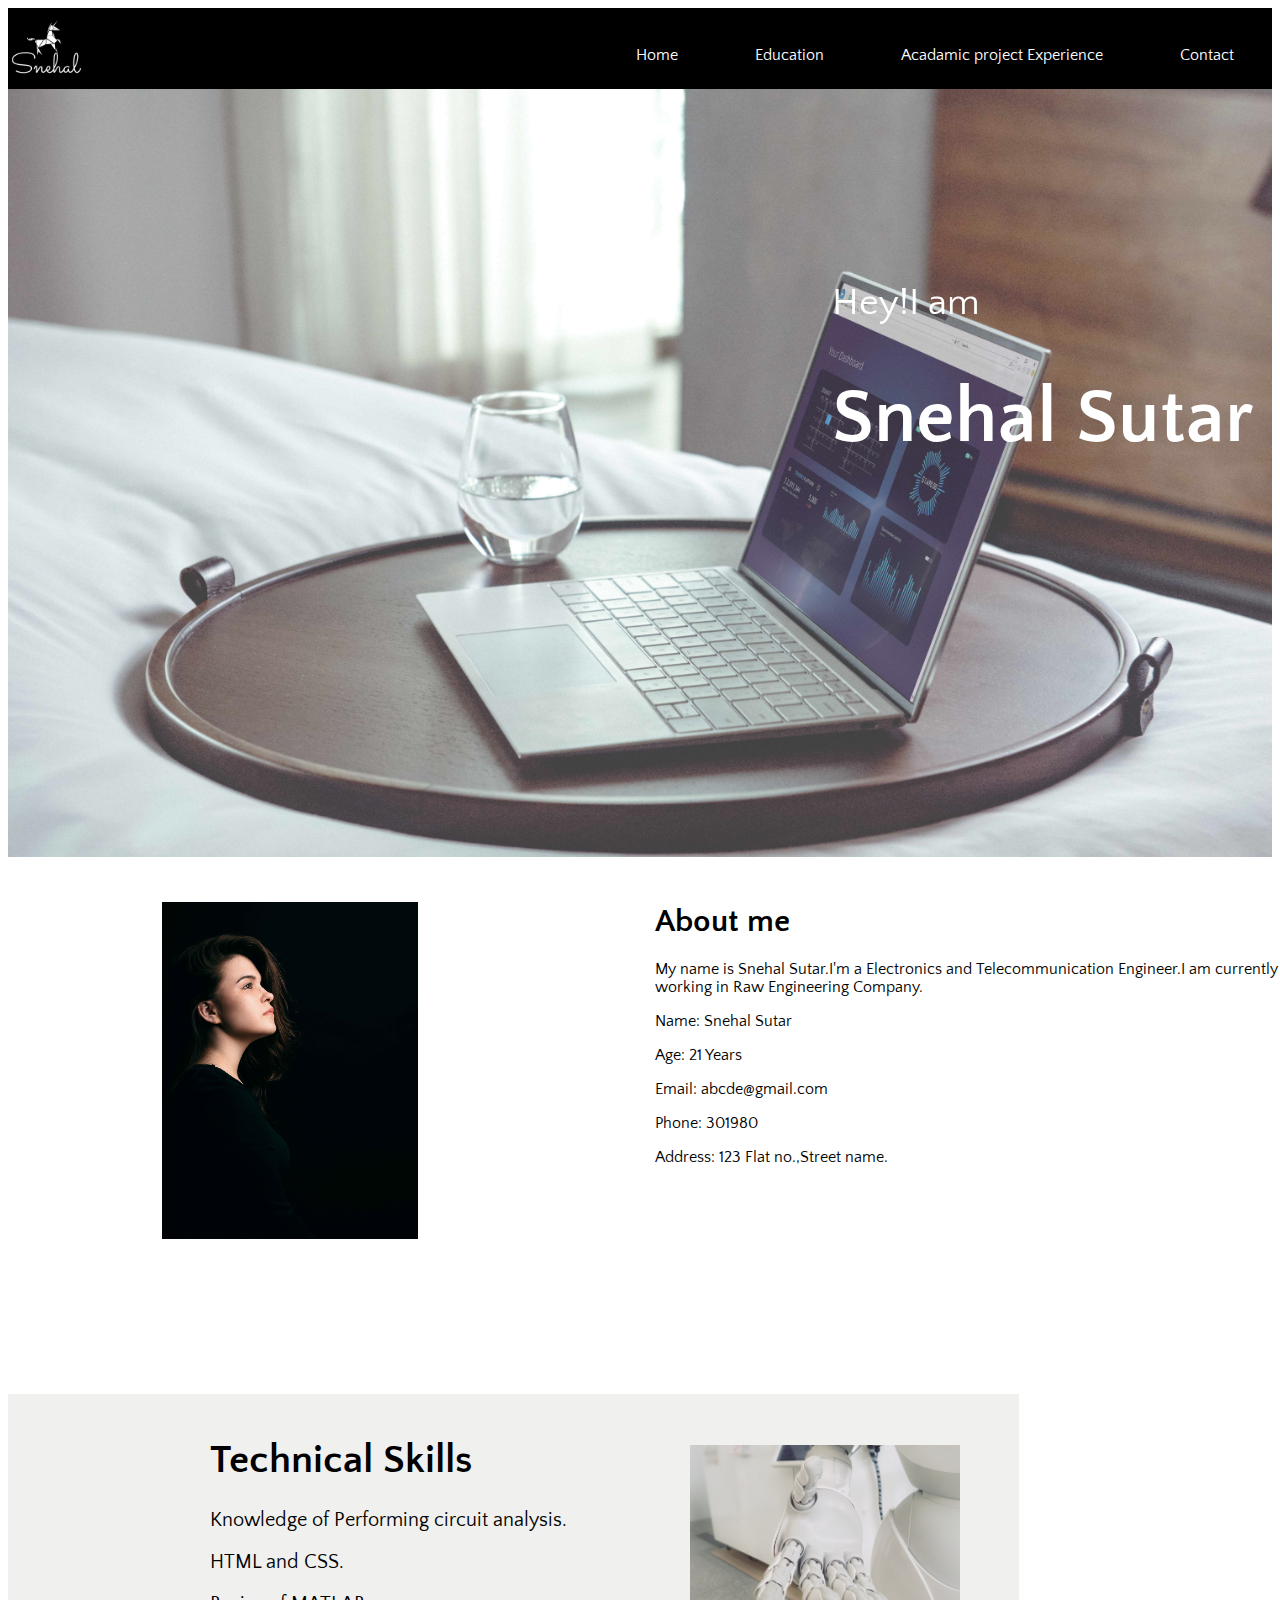
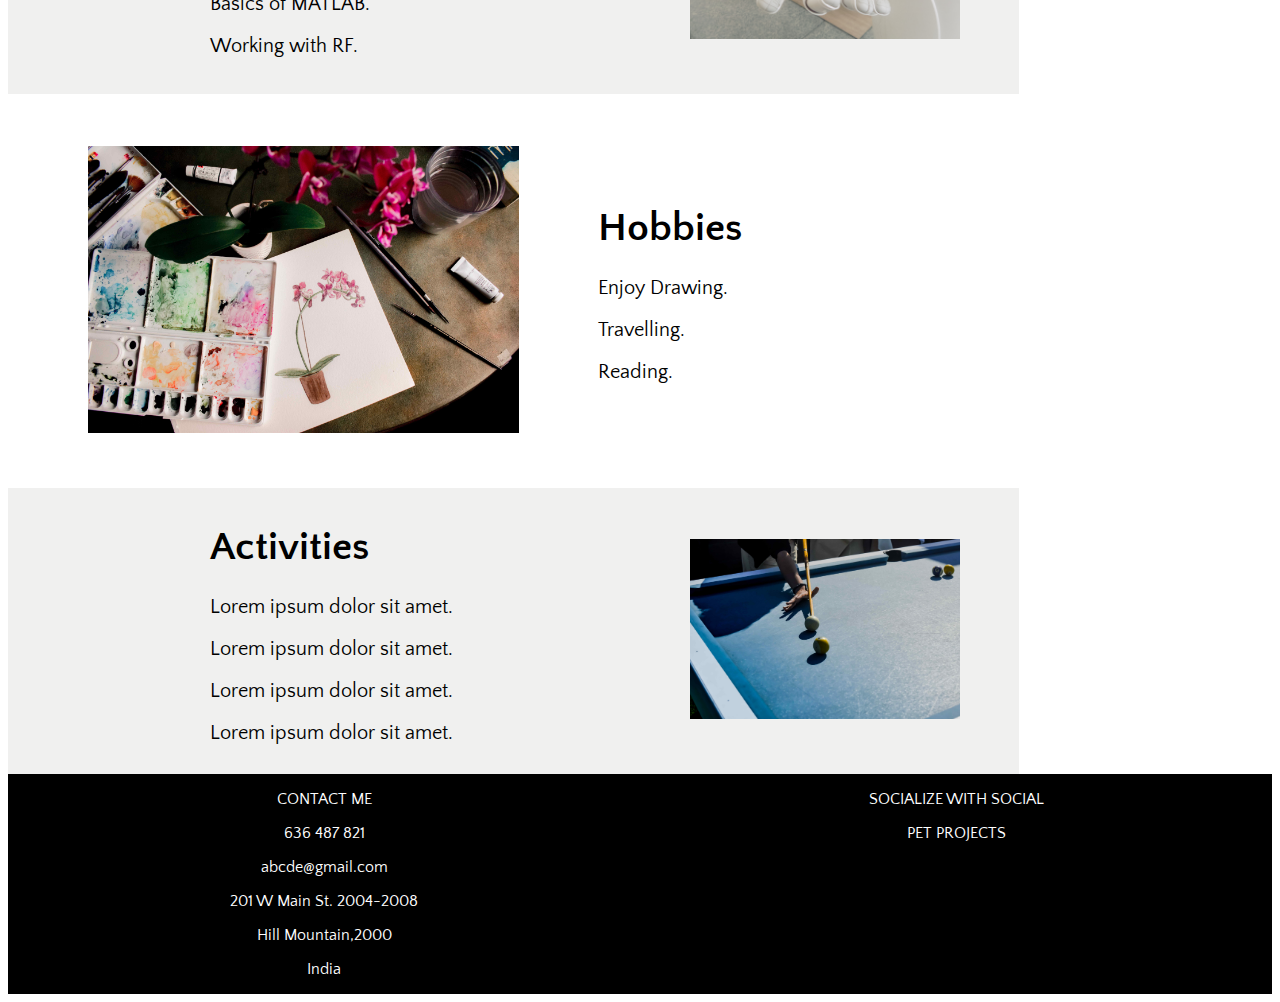
==== index.html @ 3f0445f5 "Added profile-page" ====
<!DOCTYPE html>
<html lang="en">
  <head>
    <meta charset="UTF-8" />
    <meta name="viewport" content="width=device-width, initial-scale=1.0" />
    <title>Welcome</title>
    <link rel="stylesheet" href="./style/stylemin.css" />
    <link
      href="https://fonts.googleapis.com/css2?family=Quattrocento+Sans&display=swap"
      rel="stylesheet"
    />
    <link
      rel="stylesheet"
      href="https://use.fontawesome.com/releases/v5.15.1/css/all.css"
      integrity="sha384-vp86vTRFVJgpjF9jiIGPEEqYqlDwgyBgEF109VFjmqGmIY/Y4HV4d3Gp2irVfcrp"
      crossorigin="anonymous"
    />
  </head>
  <body>
    <header class="header">
      <div class="logo">
        <a href="./index.html"
          ><img src="./image/logo2.png" alt="logo" class="logo"
        /></a>
      </div>
      <div class="navigation">
        <nav class="nav-content">
          <ul class="nav-items">
            <li class="nav-text">
              <a href="./index.html" class="nav-link">Home</a>
            </li>
            <li class="nav-text">
              <a href="./education.html" class="nav-link">Education</a>
            </li>
            <li class="nav-text">
              <a href="./academics.html" class="nav-link"
                >Acadamic project Experience</a
              >
            </li>
            <li class="nav-text cont-button">
              <a href="./contact.html" class="nav-link">Contact</a>
            </li>
          </ul>
        </nav>
      </div>
    </header>
    <div class="banner">
      <div class="image"></div>
      <div class="content">
        <p>Hey!I am</p>
        <h1>Snehal Sutar</h1>
      </div>
    </div>
    <main>
      <div class="about">
        <div class="about-image">
          <img src="./image/about1.jpg" alt="" class="about-img" />
        </div>
        <div class="about-cont">
          <h1>About me</h1>
          <p>
            My name is Snehal Sutar.I'm a Electronics and Telecommunication
            Engineer.I am currently working in Raw Engineering Company.
          </p>
          <p>Name: Snehal Sutar</p>
          <p>Age: 21 Years</p>
          <p>Email: abcde@gmail.com</p>
          <p>Phone: 301980</p>
          <p>Address: 123 Flat no.,Street name.</p>
        </div>
      </div>
      <div class="container">
        <div class="container-1 second-con">
          <div class="cont-image">
            <img src="./image/tech.jpg" alt="" class="cont-image" />
          </div>
          <div class="container-cont">
            <h1>Technical Skills</h1>
            <p>Knowledge of Performing circuit analysis.</p>
            <p>HTML and CSS.</p>
            <p>Basics of MATLAB.</p>
            <p>Working with RF.</p>
          </div>
        </div>
        <div class="container-1">
          <div class="cont-image">
            <img src="./image/hob1.jpg" alt="" class="cont-image" />
          </div>
          <div class="container-cont mar">
            <h1>Hobbies</h1>
            <p>Enjoy Drawing.</p>
            <p>Travelling.</p>
            <p>Reading.</p>
          </div>
        </div>
        <div class="container-1 second-con">
          <div class="cont-image">
            <img src="./image/act1.jpg" alt="" class="cont-image" />
          </div>
          <div class="container-cont">
            <h1>Activities</h1>
            <p>Lorem ipsum dolor sit amet.</p>
            <p>Lorem ipsum dolor sit amet.</p>
            <p>Lorem ipsum dolor sit amet.</p>
            <p>Lorem ipsum dolor sit amet.</p>
          </div>
        </div>
      </div>
    </main>
    <footer class="footer">
      <div class="foot-1">
        <p>CONTACT ME</p>
        <p>636 487 821</p>
        <p>abcde@gmail.com</p>
        <p>201 W Main St. 2004-2008</p>
        <p>Hill Mountain,2000</p>
        <p>India</p>
      </div>
      <div class="foot-2">
        <p>SOCIALIZE WITH SOCIAL</p>
        <div>
          <i class="fab fa-instagram"></i>
          <i class="fab fa-twitter"></i>
          <i class="fab fa-linkedin-in"></i>
        </div>
        <p>PET PROJECTS</p>
        <div>
          <i class="fas fa-laptop-code"></i>
          <i class="fas fa-blog"></i>
        </div>
      </div>
    </footer>
  </body>
</html>
---- style/stylemin.css ----
.body{width:100%;margin:0;font-family:'Quattrocento Sans',sans-serif}.header{background-color:#000;display:flex;flex-direction:row;position:sticky;top:0;height:auto;font-family:'Quattrocento Sans',sans-serif;text-decoration:none}.logo{height:auto;width:6vw}.nav-items{text-decoration:none;display:flex;flex-direction:row;flex-wrap:nowrap;position:absolute;top:0;right:0;margin:0}.nav-link{list-style-type:none;color:#fff;text-decoration:none}.nav-text{margin:3vw}.nav-text:hover{text-decoration:underline}.image{background-image:url(../image/main1.jpg);background-size:100%;height:60vw;width:100%;background-repeat:no-repeat;margin:0;padding:0;font-family:'Quattrocento Sans',sans-serif;opacity:.8}.content{font-size:2rem;text-align:left;margin:auto;margin-top:7vh;position:relative;top:100px;color:#fff;font-family:'Quattrocento Sans',sans-serif;position:absolute;top:20vh;right:2vw;font-size:3vw}.about{display:grid;grid-template-columns:1fr 1fr;grid-template-rows:1fr 1fr;grid-gap:10px;margin:auto;margin-top:2%;background-image:url(../image/a);background-repeat:no-repeat;background-size:100% auto;height:40vw}.about-image{width:90%;height:30vw;text-align:center;padding-top:20px}.about-cont{width:100%;height:auto;padding-left:10px;justify-content:#c9cbc8;font-family:'Quattrocento Sans',sans-serif;background-color:#fff}.about-img{width:20vw;height:auto}@media (max-width:900px){.about{display:flex;flex-direction:column;width:100%;height:auto}.about-cont{text-align:center;margin:5%}.about-img{width:35vh;height:auto}}.container{width:100%;height:auto;font-family:'Quattrocento Sans',sans-serif}.container-1{display:flex;direction:row}.cont-image{width:15vw;height:auto;width:80%;text-align:center;padding:2vw}.container-cont{width:100%;justify-content:center;margin:auto;font-size:20px;margin-left:20%}.container-1:nth-child(odd){flex-direction:row-reverse}.mar{margin-left:0}@media (max-width:900px){.container-1{flex-direction:column}.container-1:nth-child(odd){display:flex;flex-direction:column}.mar{text-align:center}}.footer{display:flex;flex-direction:row;text-align:center;font-family:'Quattrocento Sans',sans-serif}.foot-1{width:100%;background-color:#000;color:#fff}.foot-2{width:100%;background-color:#000;color:#fff}.second-con{background-color:#f0f0ef;width:80%}
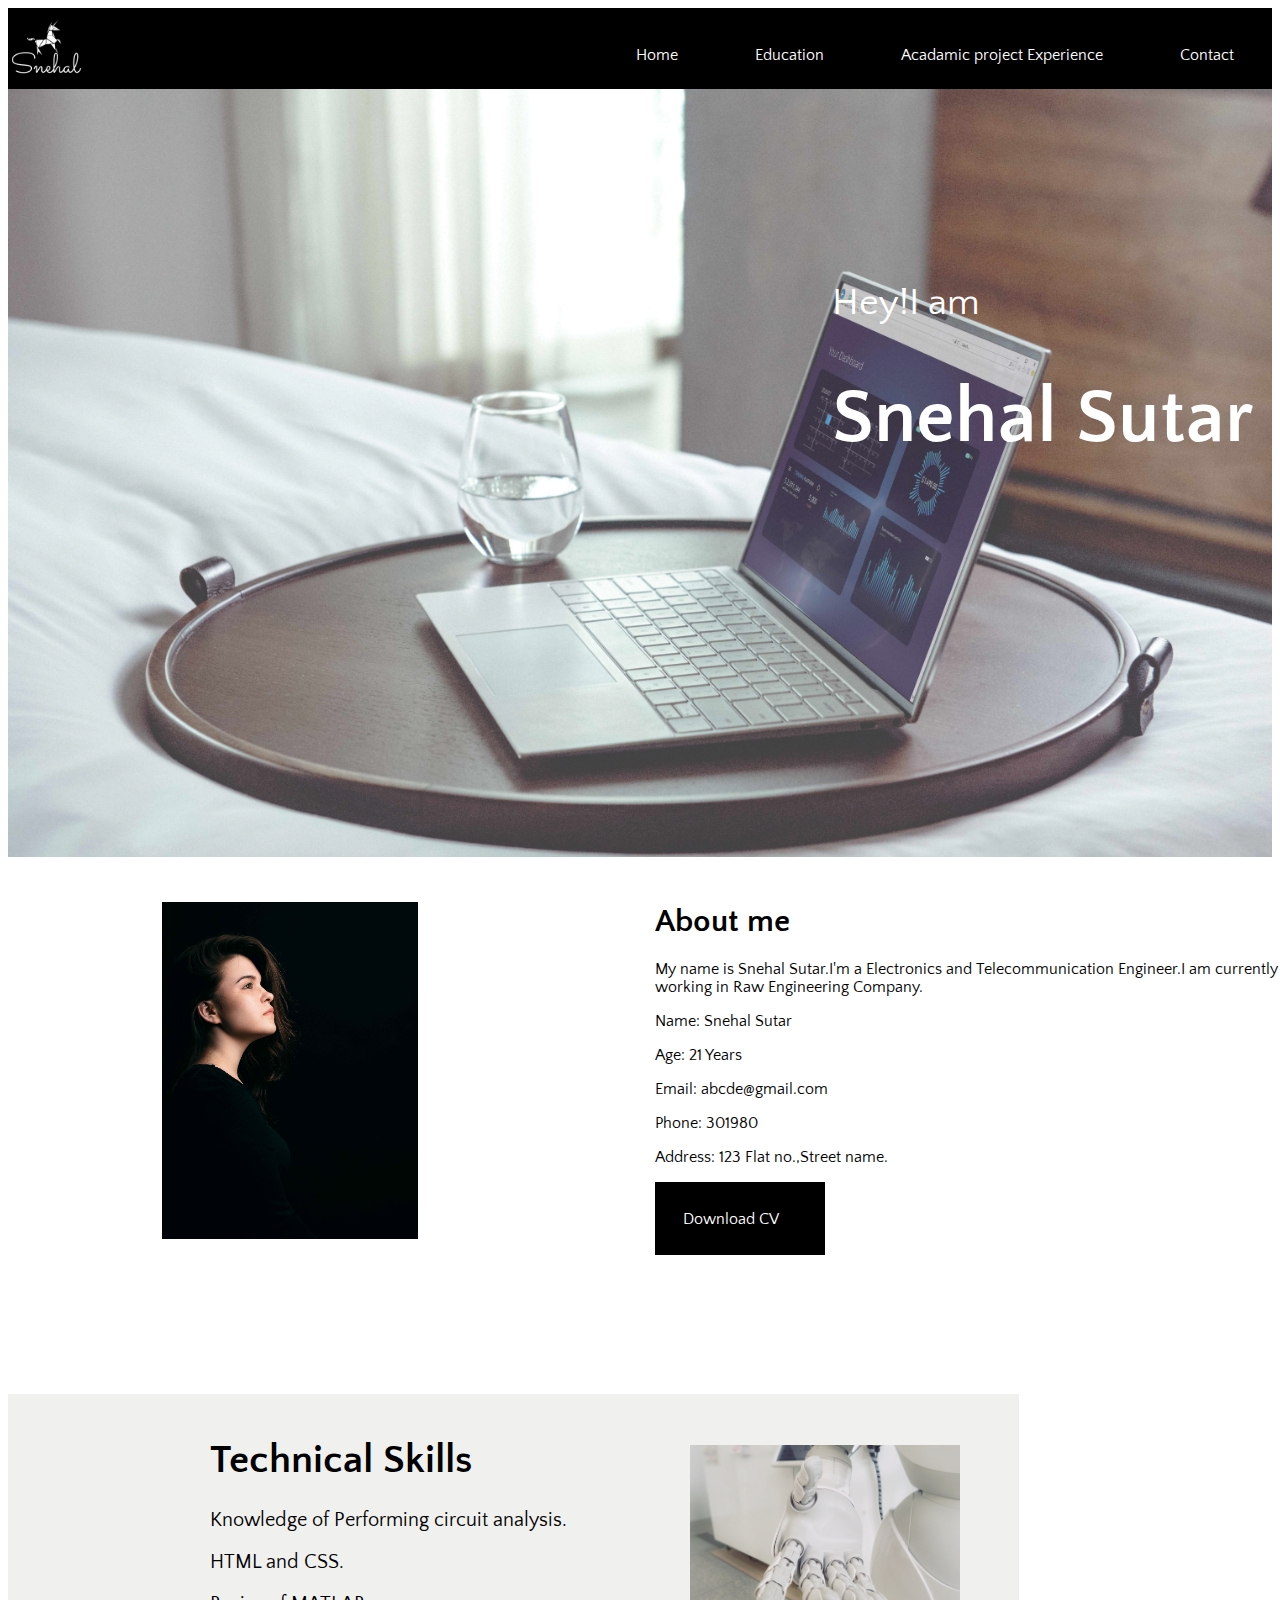
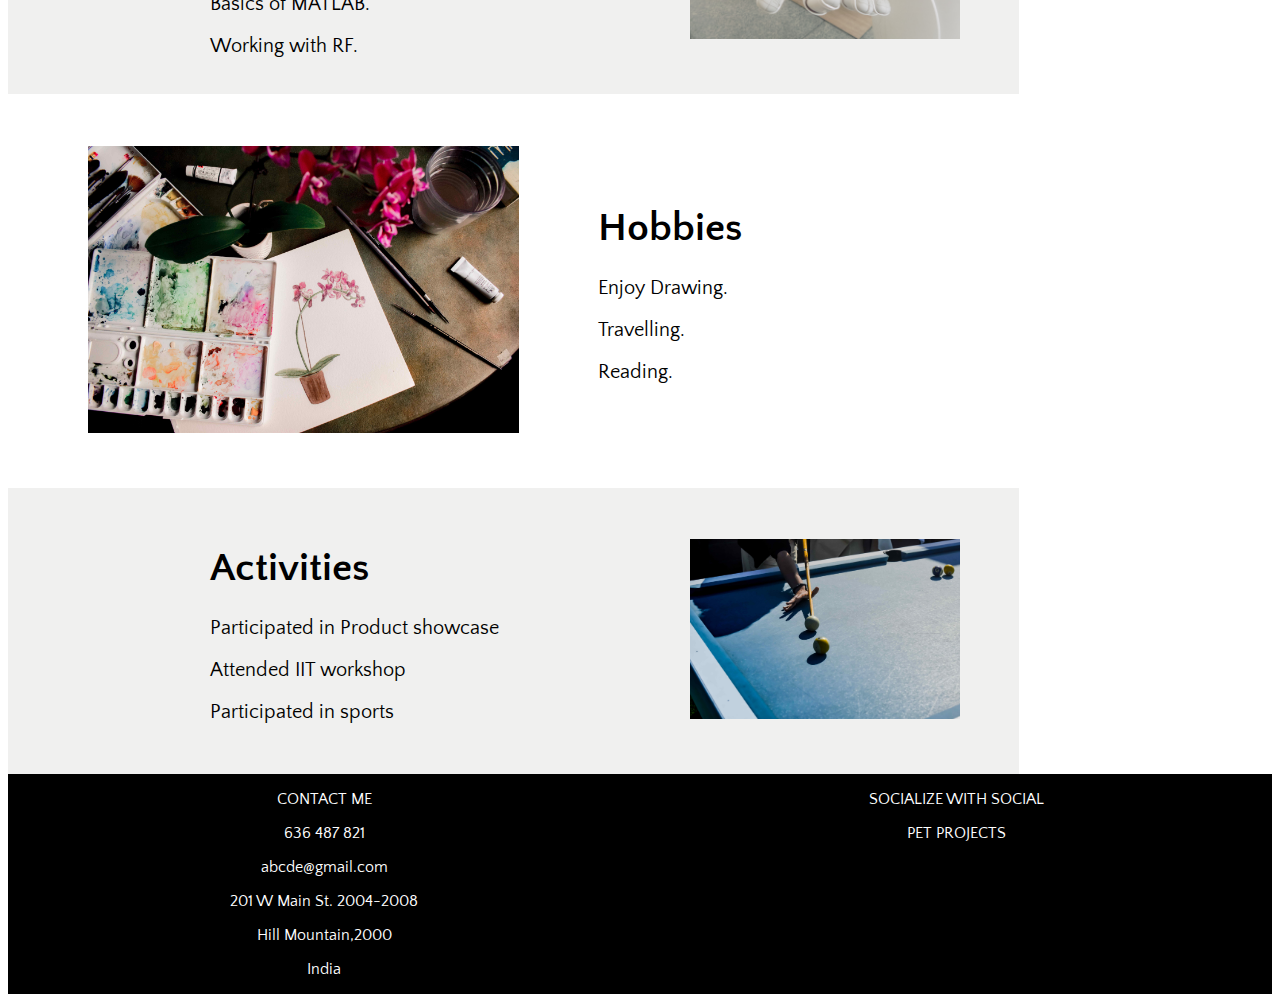
==== commit 76c00791: "added modified file" ====
--- a/index.html
+++ b/index.html
@@ -4,7 +4,7 @@
     <meta charset="UTF-8" />
     <meta name="viewport" content="width=device-width, initial-scale=1.0" />
     <title>Welcome</title>
-    <link rel="stylesheet" href="./style/stylemin.css" />
+    <link rel="stylesheet" href="./style/style.css" />
     <link
       href="https://fonts.googleapis.com/css2?family=Quattrocento+Sans&display=swap"
       rel="stylesheet"
@@ -67,6 +67,9 @@
           <p>Email: abcde@gmail.com</p>
           <p>Phone: 301980</p>
           <p>Address: 123 Flat no.,Street name.</p>
+          <a href="./pdf/resum.pdf" download="" class="downl"
+            ><div class="dow">Download CV</div></a
+          >
         </div>
       </div>
       <div class="container">
@@ -99,10 +102,9 @@
           </div>
           <div class="container-cont">
             <h1>Activities</h1>
-            <p>Lorem ipsum dolor sit amet.</p>
-            <p>Lorem ipsum dolor sit amet.</p>
-            <p>Lorem ipsum dolor sit amet.</p>
-            <p>Lorem ipsum dolor sit amet.</p>
+            <p>Participated in Product showcase</p>
+            <p>Attended IIT workshop</p>
+            <p>Participated in sports</p>
           </div>
         </div>
       </div>
--- a/style/style.css
+++ b/style/style.css
@@ -0,0 +1,208 @@
+.body {
+  width: 100%;
+  margin: 0px;
+  font-family: "Quattrocento Sans", sans-serif;
+}
+.header {
+  background-color: black;
+  display: flex;
+  flex-direction: row;
+  position: sticky;
+  z-index: 2;
+  top: 0px;
+  height: auto;
+  font-family: "Quattrocento Sans", sans-serif;
+  text-decoration: none;
+}
+
+.logo {
+  height: auto;
+  width: 6vw;
+}
+
+.nav-items {
+  text-decoration: none;
+  display: flex;
+  flex-direction: row;
+
+  flex-wrap: nowrap;
+  position: absolute;
+  top: 0vh;
+  right: 0px;
+  margin: 0px;
+}
+
+.nav-link {
+  list-style-type: none;
+  color: white;
+  text-decoration: none;
+}
+.nav-text {
+  margin: 3vw;
+}
+
+.nav-text:hover {
+  text-decoration: underline;
+}
+.image {
+  background-image: url(../image/main1.jpg);
+  background-size: 100%;
+  height: 60vw;
+  width: 100%;
+  background-repeat: no-repeat;
+  margin: 0px;
+  padding: 0px;
+  font-family: "Quattrocento Sans", sans-serif;
+  opacity: 0.8;
+}
+
+.content {
+  font-size: 2rem;
+  text-align: left;
+  margin: auto;
+  margin-top: 7vh;
+  position: relative;
+  top: 100px;
+  color: white;
+  font-family: "Quattrocento Sans", sans-serif;
+  position: absolute;
+  top: 20vh;
+  right: 2vw;
+  font-size: 3vw;
+}
+
+.about {
+  display: grid;
+  grid-template-columns: 1fr 1fr;
+  grid-template-rows: 1fr 1fr;
+  grid-gap: 10px;
+  margin: auto;
+  margin-top: 2%;
+  background-image: url(../image/a);
+  background-repeat: no-repeat;
+  background-size: 100% auto;
+  height: 40vw;
+}
+
+.about-image {
+  width: 90%;
+  height: 30vw;
+  text-align: center;
+  padding-top: 20px;
+}
+
+.about-cont {
+  width: 100%;
+  height: auto;
+  padding-left: 10px;
+  justify-content: #c9cbc8;
+  font-family: "Quattrocento Sans", sans-serif;
+  background-color: white;
+}
+
+.about-img {
+  width: 20vw;
+  height: auto;
+}
+
+@media (max-width: 900px) {
+  .about {
+    display: flex;
+    flex-direction: column;
+    width: 100%;
+    height: auto;
+  }
+  .about-cont {
+    text-align: center;
+    margin: 5%;
+  }
+  .about-img {
+    width: 35vh;
+    height: auto;
+  }
+  .dow {
+    justify-content: center;
+    text-align: center;
+    margin-left: 39vw;
+  }
+}
+
+.container {
+  width: 100%;
+  height: auto;
+  font-family: "Quattrocento Sans", sans-serif;
+}
+
+.container-1 {
+  display: flex;
+  direction: row;
+}
+
+.cont-image {
+  width: 15vw;
+  height: auto;
+  width: 80%;
+  text-align: center;
+  padding: 2vw;
+}
+.container-cont {
+  width: 100%;
+  justify-content: center;
+
+  margin: auto;
+  font-size: 20px;
+  margin-left: 20%;
+}
+
+.container-1:nth-child(odd) {
+  flex-direction: row-reverse;
+}
+
+.mar {
+  margin-left: 0%;
+}
+
+@media (max-width: 900px) {
+  .container-1 {
+    flex-direction: column;
+  }
+  .container-1:nth-child(odd) {
+    display: flex;
+    flex-direction: column;
+  }
+  .mar {
+    text-align: center;
+  }
+}
+.footer {
+  display: flex;
+  flex-direction: row;
+  text-align: center;
+  font-family: "Quattrocento Sans", sans-serif;
+}
+.foot-1 {
+  width: 100%;
+  background-color: black;
+  color: white;
+}
+
+.foot-2 {
+  width: 100%;
+  background-color: black;
+  color: white;
+}
+.second-con {
+  background-color: #f0f0ef;
+  width: 80%;
+}
+.downl {
+  text-decoration: none;
+  color: black;
+}
+.dow {
+  border: 2px solid black;
+  width: 9vw;
+  padding: 2vw;
+  color: white;
+  background-color: black;
+}
